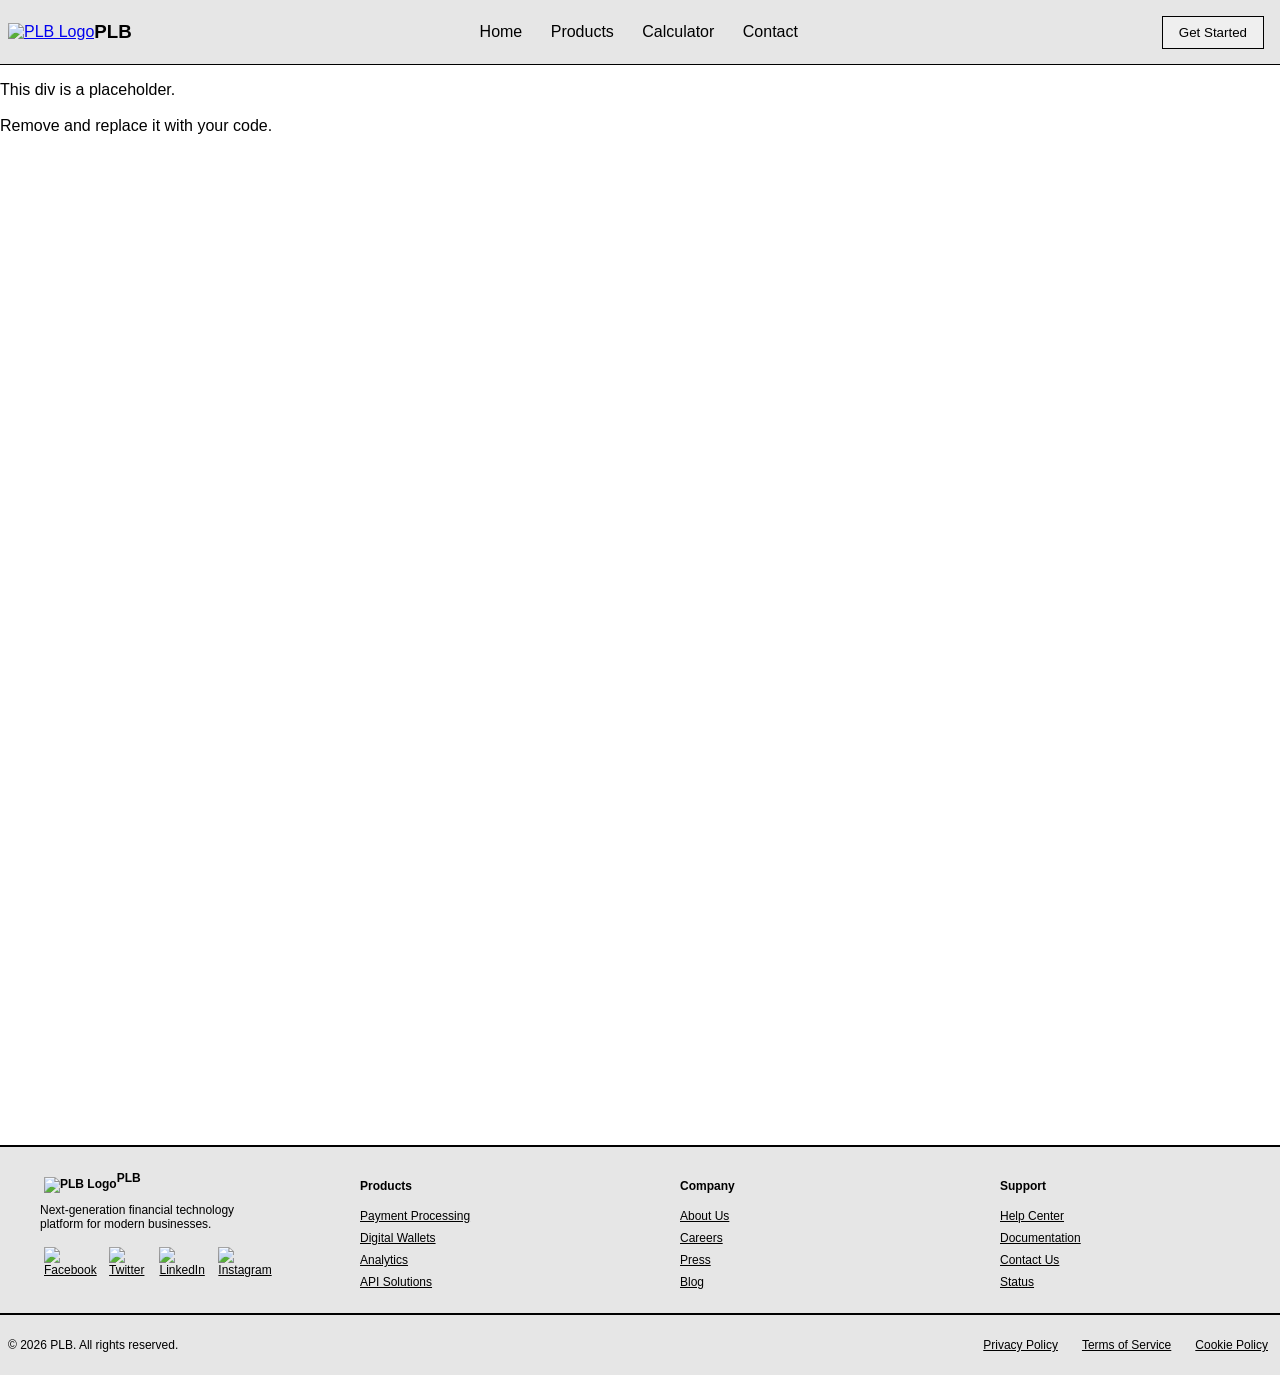
==== calculator.html @ 54ff8134 "v1.1.1 - Minor nav patch - Nav bar's positioning changed from fixed to sticky. No longer have to acc" ====
<!DOCTYPE html>
<html>
    <head>
        <meta charset="UTF-8">
        <meta name="viewport" content="width=device-width, initial-scale=1.0">
        <title>PLB</title>
        <link rel="icon" type="image/x-icon" href="/assets/growth.png">
        <link rel="stylesheet" href="/css/main.css">
        <link rel="stylesheet" href="/css/calculator.css"> 
        <script src="js/main.js"></script>
    </head>

    <body>
        <nav>
            <a id="growth" href="index.html">
                <img src="/assets/growth.png" alt="PLB Logo">
            </a>
            <h3>PLB</h3>
            
            <div id="menu-links">
                <a href="index.html">Home</a>
                <a href="products.html">Products</a>
                <a href="calculator.html">Calculator</a>
                <a href="contact.html">Contact</a>
            </div>
            
            <button type="button" onclick="">Get Started</button>

            <div id="menu-icon" onclick="menuFunction(this)">
                <div id="bar1"></div>
                <div id="bar2"></div>
                <div id="bar3"></div>
            </div>
        </nav>

        <div style="background-color: hsl(0, 0%, 100%);; height: 120vh; width: 100%;">
            <p>
                This div is a placeholder. <br><br>
                Remove and replace it with your code. 
            </p>
        </div>

        <footer>
            <div id="upper-footer-container">
                <div class="quadrants">
                    <h4><img src="/assets/growth.png" alt="PLB Logo">PLB</h4>
                    <p>Next-generation financial technology platform for modern businesses.</p>
                    <div id="social-link">
                        <a href=""><img src="/assets/facebook.png" alt="Facebook"></a>
                        <a href=""><img src="/assets/twitter.png" alt="Twitter"></a>
                        <a href=""><img src="/assets/linkedin.png" alt="LinkedIn"></a>
                        <a href=""><img src="/assets/instagram.png" alt="Instagram"></a>
                    </div>
                </div>

                <div class="quadrants">
                    <p><b>Products</b></p>
                    <a href="">Payment Processing</a>
                    <a href="">Digital Wallets</a>
                    <a href="">Analytics</a>
                    <a href="">API Solutions</a>
                </div>

                <div class="quadrants">
                    <p><b>Company</b></p>
                    <a href="">About Us</a>
                    <a href="">Careers</a>
                    <a href="">Press</a>
                    <a href="">Blog</a>
                </div>

                <div class="quadrants">
                    <p><b>Support</b></p>
                    <a href="">Help Center</a>
                    <a href="">Documentation</a>
                    <a href="">Contact Us</a>
                    <a href="">Status</a>
                </div>
            </div>
            <div id="lower-footer-container">
                <p>&#169; 2026 PLB. All rights reserved.</p>
                <a href="">Privacy Policy</a>
                <a href="">Terms of Service</a>
                <a href="">Cookie Policy</a>
            </div>
        </footer>
    </body>
</html>
---- css/main.css ----
html {
    scroll-behavior: smooth;
    font-family: "Montserrat", sans-serif;
}

body {
    background-color: hsl(0, 0%, 90%);
    width: 100%;
    display: flex;
    flex-direction: column;
    margin: 0;
    align-items: center;
}

/* ===== NAV SECTION ===== */
nav {
    border-bottom: 1px solid black;
    background-color: hsl(0, 0%, 90%);
    width: 100%;
    height: 64px;
    display: flex;
    align-items: center;
    justify-content: center;
    position: sticky;
    top: 0;
    z-index: 999; /* To ensure it stay above everything */
}
nav #growth {
    margin-left: 8px;
    transition: transform 0.3s ease;
}
nav #growth:hover {
    transform: scale(1.1);
}
nav #growth img {
    width: 44px;
}
nav #menu-links {
    margin: auto;
}
nav #menu-links a {
    padding: 8px;
    margin: 0 4px;
    text-decoration: none;
    color: black;
}
nav #menu-links a:hover {
    background-color: black;
    color: white;
}
nav button {
    border: 1px solid black;
    padding: 8px 16px;
    margin: 0 16px;
}
nav button:hover {
    background-color: black;
    color: white;
} 
nav #menu-icon {
    display: none; 
    margin: 0 16px;
} 
nav #menu-icon div {
    background-color: black;
    width: 24px;
    height: 2px;
    margin: 4px 0;
    transition: all 0.4s ease;
}
nav #menu-icon.change #bar1 { 
    transform: translate(0, 6px) rotate(-45deg); 
}
nav #menu-icon.change #bar2 { 
    opacity: 0; 
}
nav #menu-icon.change #bar3 { 
    transform: translate(0, -6px) rotate(45deg); 
}
@media (max-width: 800px) {
    #menu-links {
        display: none;
    }
    nav button {
        display: none;
    }
    nav #menu-icon {
        margin-left: auto;
        display: block;
    }
}

/* ===== FOOTER SECTION ===== */
footer {
    width: 100%;
    background-color: hsl(0, 0%, 90%);
    font-size: 12px;
}
#upper-footer-container {
    border-top: 2px solid black;
    width: 100%;
    display: flex;
}
#upper-footer-container .quadrants {
    box-sizing: border-box;
    width: 25%;
    padding: 20px 40px;
    display: flex;
    flex-direction: column;
}
#upper-footer-container .quadrants a {
    margin: 4px 0;
    color: black;
}
#upper-footer-container .quadrants h4 {
    margin: 4px;
}
#upper-footer-container img[alt="PLB Logo"] {
    width: 24px;
    position: relative;
    top: 6px;
}
#upper-footer-container #social-link {
    width: 100%;
    display: flex;
    flex-direction: row;
}
#upper-footer-container #social-link img {
    width: 24px;
    margin: 0 4px;
}
#lower-footer-container {
    border-top: 2px solid black;
    width: 100%;
    height: 60px;
    display: flex;
    justify-content: center;
    align-items: center;
}
#lower-footer-container p {
    margin-left: 8px;
    margin-right: auto;
}
#lower-footer-container a {
    margin: 0 12px;
    color: black;
}
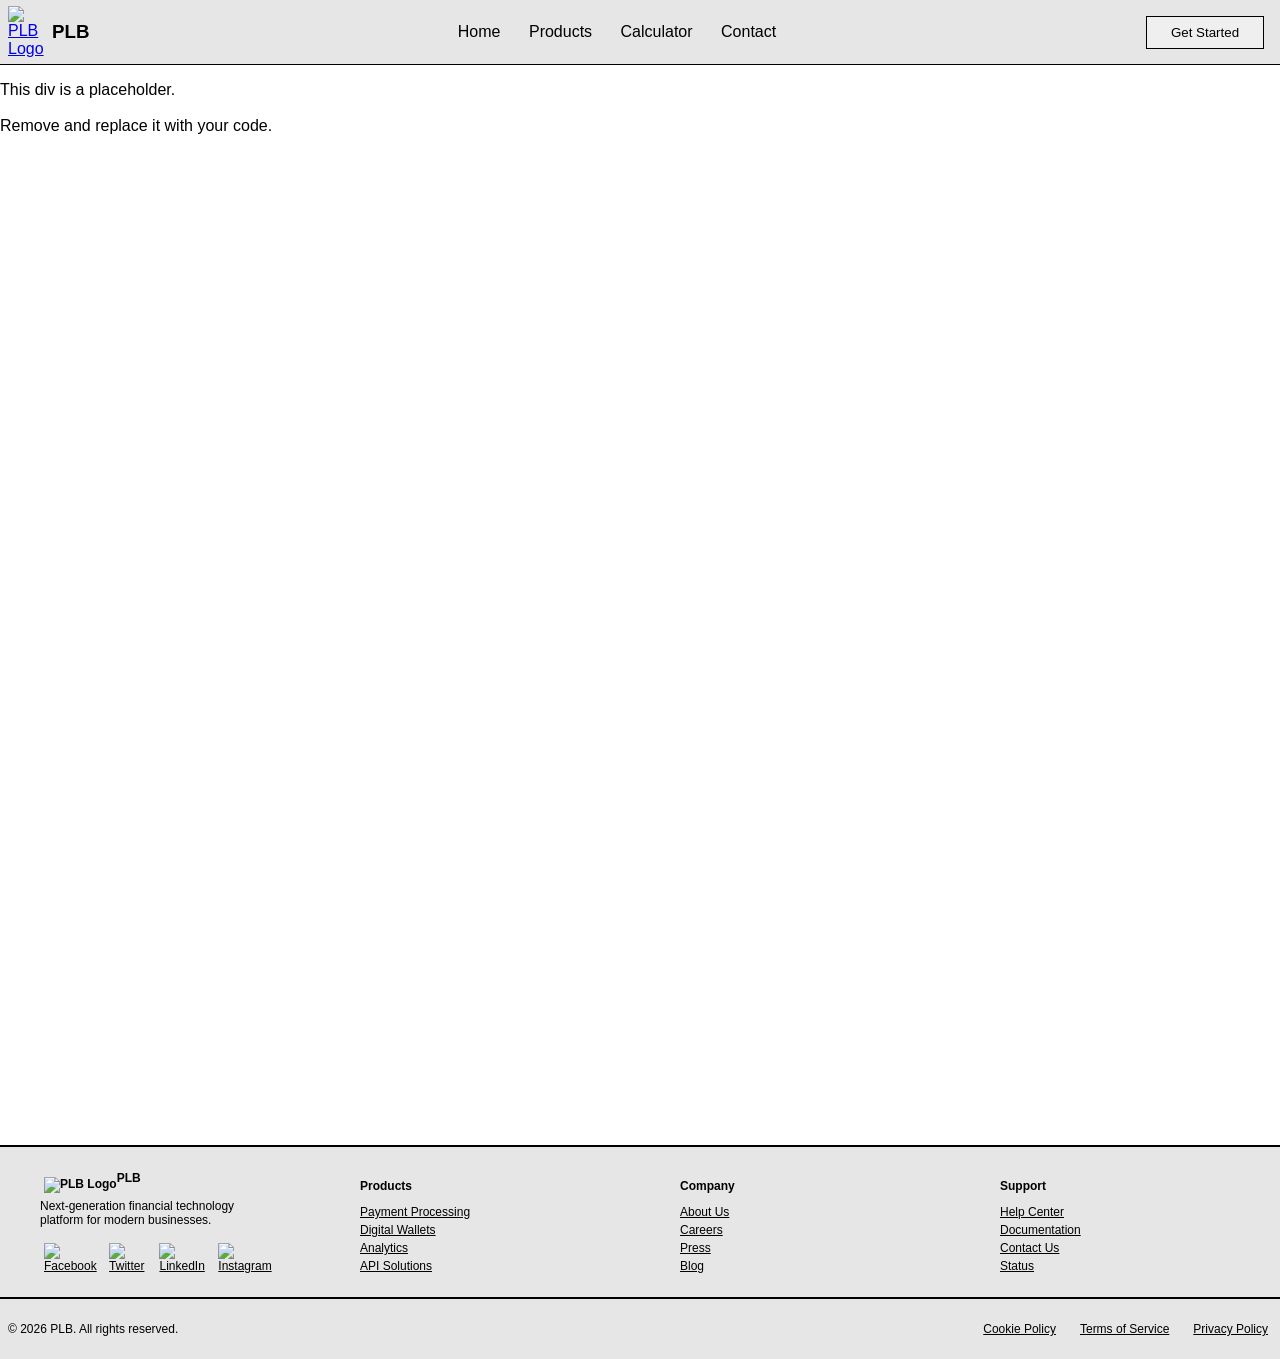
==== commit a693954d: "v1.1.2 - Nav and Footer display update - Changed display attribute of nav-bar and footer from flex t" ====
--- a/calculator.html
+++ b/calculator.html
@@ -79,9 +79,11 @@
             </div>
             <div id="lower-footer-container">
                 <p>&#169; 2026 PLB. All rights reserved.</p>
-                <a href="">Privacy Policy</a>
-                <a href="">Terms of Service</a>
-                <a href="">Cookie Policy</a>
+                <div>
+                    <a href="">Privacy Policy</a>
+                    <a href="">Terms of Service</a>
+                    <a href="">Cookie Policy</a>
+                </div>
             </div>
         </footer>
     </body>
--- a/css/main.css
+++ b/css/main.css
@@ -18,9 +18,9 @@
     background-color: hsl(0, 0%, 90%);
     width: 100%;
     height: 64px;
-    display: flex;
+    display: grid;
+    grid-template-columns: 52px 52px auto 150px;
     align-items: center;
-    justify-content: center;
     position: sticky;
     top: 0;
     z-index: 999; /* To ensure it stay above everything */
@@ -78,6 +78,9 @@
     transform: translate(0, -6px) rotate(45deg); 
 }
 @media (max-width: 800px) {
+    nav {
+        grid-template-columns: 52px 52px auto;
+    }
     #menu-links {
         display: none;
     }
@@ -99,16 +102,15 @@
 #upper-footer-container {
     border-top: 2px solid black;
     width: 100%;
-    display: flex;
+    display: grid;
+    grid-template-columns: 1fr 1fr 1fr 1fr;
 }
 #upper-footer-container .quadrants {
     box-sizing: border-box;
-    width: 25%;
     padding: 20px 40px;
-    display: flex;
-    flex-direction: column;
 }
 #upper-footer-container .quadrants a {
+    display: block;
     margin: 4px 0;
     color: black;
 }
@@ -133,15 +135,15 @@
     border-top: 2px solid black;
     width: 100%;
     height: 60px;
-    display: flex;
-    justify-content: center;
+    display: grid;
+    grid-template-columns: auto auto ;
     align-items: center;
 }
 #lower-footer-container p {
     margin-left: 8px;
-    margin-right: auto;
 }
 #lower-footer-container a {
+    float: right;
     margin: 0 12px;
     color: black;
 }
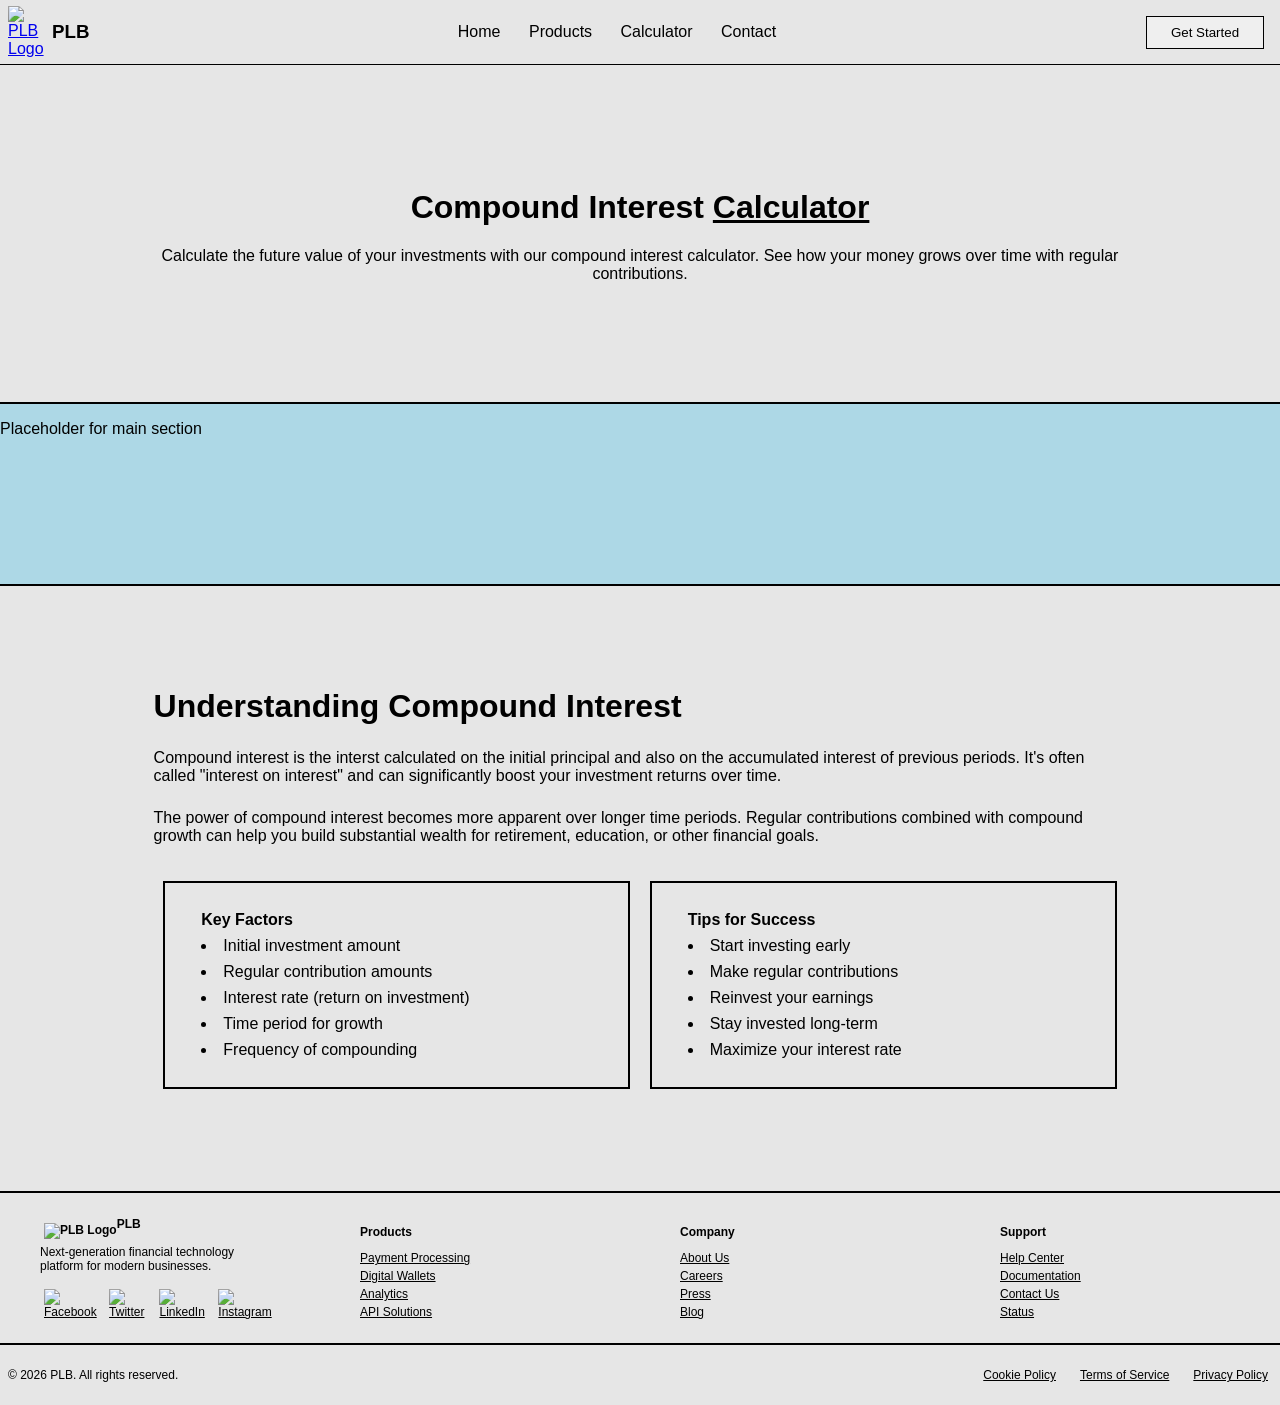
==== commit f9098939: "v1.2.0 - New calculator sections - Added intro & informative section on the calculator page." ====
--- a/calculator.html
+++ b/calculator.html
@@ -33,11 +33,56 @@
             </div>
         </nav>
 
-        <div style="background-color: hsl(0, 0%, 100%);; height: 120vh; width: 100%;">
+        <div id="intro-container">
+            <h1>Compound Interest <u>Calculator</u></h1>
             <p>
-                This div is a placeholder. <br><br>
-                Remove and replace it with your code. 
+                Calculate the future value of your investments with our compound interest calculator. 
+                See how your money grows over time with regular contributions.
             </p>
+        </div>
+
+        <div style="height: 20vh; width: 100%; background-color: lightblue;">
+            <p>Placeholder for main section</p>
+        </div>
+
+        <div id="explainer-container">
+            <div id="top-explainer">
+                <h1>Understanding Compound Interest</h1>
+                <p>
+                    Compound interest is the interst calculated on the initial principal 
+                    and also on the accumulated interest of previous periods. It's often 
+                    called "interest on interest" and can significantly boost your investment 
+                    returns over time.
+                </p>
+                <p>
+                    The power of compound interest becomes more apparent over longer time periods. 
+                    Regular contributions combined with compound growth can help you build substantial 
+                    wealth for retirement, education, or other financial goals.
+                </p>
+            </div>
+
+            <div class="lower-explainer">
+                <h4>Key Factors</h4>
+                <ul>
+                    <li>Initial investment amount</li>
+                    <li>Regular contribution amounts</li>
+                    <li>Interest rate (return on investment)</li>
+                    <li>Time period for growth</li>
+                    <li>Frequency of compounding</li>
+                </ul>
+            </div>
+
+            <div class="lower-explainer">
+                <h4>Tips for Success</h4>
+                <ul>
+                    <li>Start investing early</li>
+                    <li>Make regular contributions</li>
+                    <li>Reinvest your earnings</li>
+                    <li>Stay invested long-term</li>
+                    <li>Maximize your interest rate</li>
+                </ul>
+            </div>
+
         </div>
 
         <footer>
--- a/css/calculator.css
+++ b/css/calculator.css
@@ -0,0 +1,47 @@
+#intro-container {
+    width: 100%;
+    box-sizing: border-box;
+    padding: 8% 12%;
+    text-align: center;
+    border-bottom: 2px solid black;
+}
+
+
+
+
+
+#explainer-container {
+    border-top: 2px solid black;
+    width: 100%;
+    box-sizing: border-box;
+    padding: 8% 12%;
+}
+#top-explainer h1 {
+    margin: 0;
+    margin-bottom: 24px;
+}
+#top-explainer p {
+    margin-bottom: 24px;
+}
+.lower-explainer {
+    border: 2px solid black;
+    box-sizing: border-box;
+    width: 48%;
+    float: left;
+    margin: 0 1%;
+    padding: 28px 36px;
+    margin-top: 12px;
+}
+.lower-explainer h4 {
+    margin: 0;
+}
+.lower-explainer ul {
+    margin: 0;
+    padding-left: 0;
+    list-style-position: inside;
+}
+.lower-explainer li {
+    margin-top: 8px;
+}
+
+
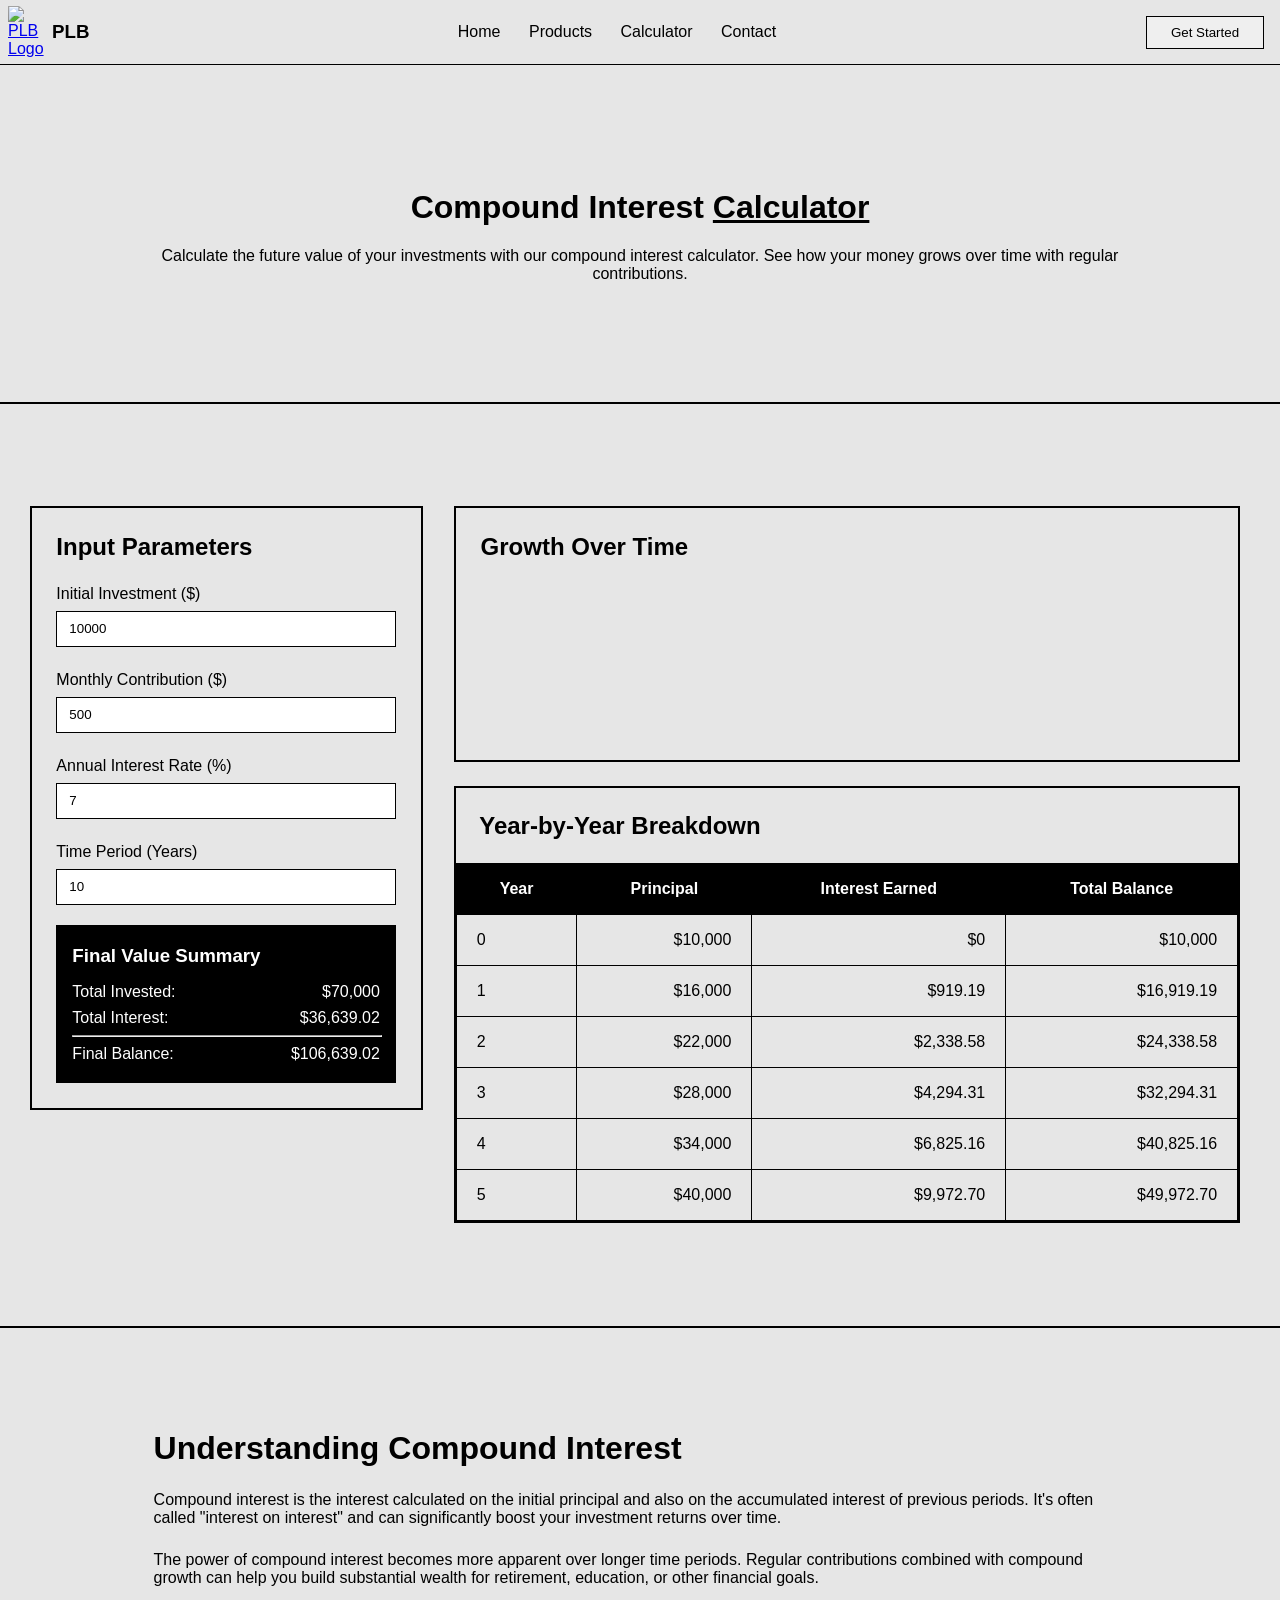
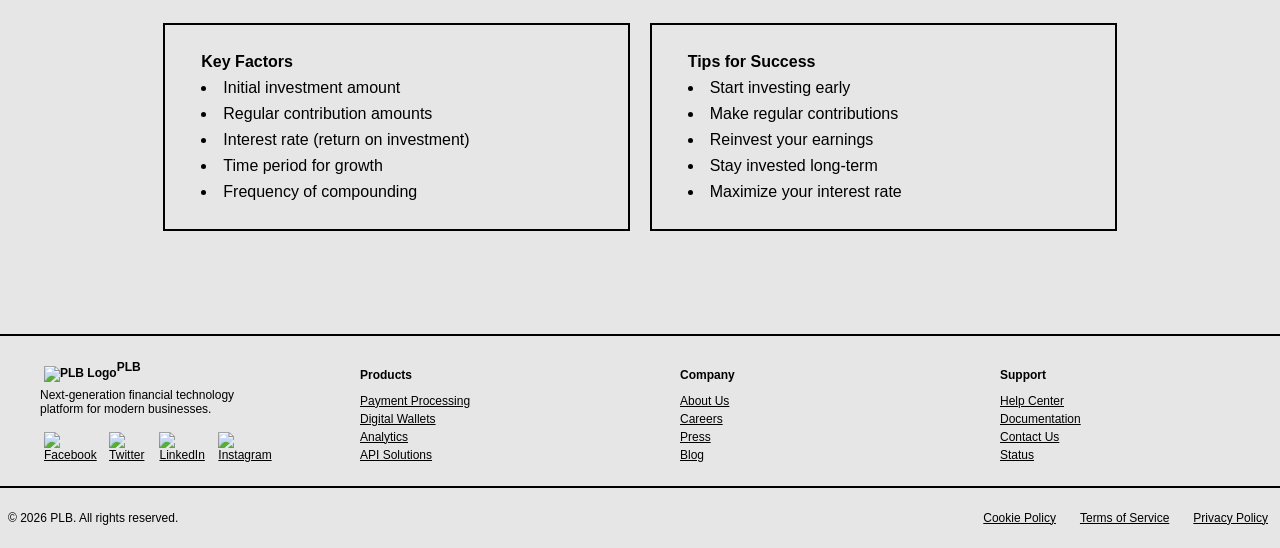
==== commit 4076e037: "v1.4.0 - Calculator page update - Added input, graph, and table section on calculator page - No fun" ====
--- a/calculator.html
+++ b/calculator.html
@@ -8,6 +8,7 @@
         <link rel="stylesheet" href="/css/main.css">
         <link rel="stylesheet" href="/css/calculator.css"> 
         <script src="js/main.js"></script>
+        <script src="https://cdn.jsdelivr.net/npm/chart.js"></script>
     </head>
 
     <body>
@@ -41,15 +42,95 @@
             </p>
         </div>
 
-        <div style="height: 20vh; width: 100%; background-color: lightblue;">
-            <p>Placeholder for main section</p>
+        <div id="calculator-container">
+            <div id="input">
+                <h2>Input Parameters</h2>
+
+                <p>Initial Investment ($)</p>
+                <input type="number" step="1000" value="10000" min="0">
+
+                <p>Monthly Contribution ($)</p>
+                <input type="number" step="100" value="500">
+
+                <p>Annual Interest Rate (%)</p>
+                <input type="number" step="1" value="7">
+
+                <p>Time Period (Years)</p>
+                <input type="number" step="1" value="10">
+
+                <div id="summary">
+                    <h3>Final Value Summary</h3>
+                    <p class="L">Total Invested:</p>
+                    <p class="R">$70,000</p>
+                    <p class="L">Total Interest:</p>
+                    <p class="R">$36,639.02</p>
+                    <hr>
+                    <p class="L">Final Balance:</p>
+                    <p class="R">$106,639.02</p>
+                </div>
+            </div>
+
+            <div id="graph">
+                <h2>Growth Over Time</h2>
+                <div id="chart-wrapper">
+                    <canvas id="myChart"></canvas>
+                </div>
+            </div>
+
+            <div id="table">
+                <h2>Year-by-Year Breakdown</h2>
+                <table>
+                    <tr>
+                        <th>Year</th>
+                        <th>Principal</th>
+                        <th>Interest Earned</th>
+                        <th>Total Balance</th>
+                    </tr>
+                    <tr>
+                        <td>0</td>
+                        <td>$10,000</td>
+                        <td>$0</td>
+                        <td>$10,000</td>
+                    </tr>
+                    <tr>
+                        <td>1</td>
+                        <td>$16,000</td>
+                        <td>$919.19</td>
+                        <td>$16,919.19</td>
+                    </tr>
+                    <tr>
+                        <td>2</td>
+                        <td>$22,000</td>
+                        <td>$2,338.58</td>
+                        <td>$24,338.58</td>
+                    </tr>
+                    <tr>
+                        <td>3</td>
+                        <td>$28,000</td>
+                        <td>$4,294.31</td>
+                        <td>$32,294.31</td>
+                    </tr>
+                    <tr>
+                        <td>4</td>
+                        <td>$34,000</td>
+                        <td>$6,825.16</td>
+                        <td>$40,825.16</td>
+                    </tr>
+                    <tr>
+                        <td>5</td>
+                        <td>$40,000</td>
+                        <td>$9,972.70</td>
+                        <td>$49,972.70</td>
+                    </tr>
+                </table>
+            </div>
         </div>
 
         <div id="explainer-container">
             <div id="top-explainer">
                 <h1>Understanding Compound Interest</h1>
                 <p>
-                    Compound interest is the interst calculated on the initial principal 
+                    Compound interest is the interest calculated on the initial principal 
                     and also on the accumulated interest of previous periods. It's often 
                     called "interest on interest" and can significantly boost your investment 
                     returns over time.
@@ -131,6 +212,8 @@
                 </div>
             </div>
         </footer>
+
+        <script src="js/calculator.js"></script>
     </body>
 </html>
 
--- a/css/calculator.css
+++ b/css/calculator.css
@@ -7,7 +7,111 @@
 }
 
 
-
+#calculator-container {
+    width: 100%;
+    margin: 0;
+    padding: 8% 1.5%;
+    box-sizing: border-box;
+    display: grid;
+    grid-template-columns: 1fr 2fr;
+}
+#calculator-container > div {
+    border: 2px solid black;
+    box-sizing: border-box;
+    margin: 0 auto;
+}
+#calculator-container #input {
+    grid-column: 1 / 2;
+    grid-row: 1 / 3;
+    width: 95%;
+    height: fit-content;
+    position: sticky;
+    top: 13vh;
+    padding: 6%;
+}
+#calculator-container #input h2 {
+    margin: 0;
+}
+#calculator-container #input p {
+    margin-top: 24px;
+    margin-bottom: 8px;
+}
+#calculator-container #input input {
+    width: 100%;
+    height: 36px;
+    padding: 12px;
+    margin: 0;
+    box-sizing: border-box;
+    border: 1px solid black;
+}
+#calculator-container #input #summary {
+    background-color: black;
+    color: white;
+    margin-top: 20px;
+    padding: 12px 16px;
+    box-sizing: border-box;
+    display: grid;
+    grid-template-columns: 1fr 1fr;
+}
+#calculator-container #input #summary h3 {
+    margin-top: 8px;
+    margin-bottom: 16px;
+    grid-column: 1 / 3;
+}
+#calculator-container #input #summary p {
+    margin-top: 0;
+    margin-bottom: 8px;
+}
+#calculator-container #input #summary .L {
+    grid-column: 1 / 2;
+}
+#calculator-container #input #summary .R {
+    grid-column: 2 / 3;
+    text-align: right;
+}
+#calculator-container #input #summary hr {
+    margin-top: 0;
+    grid-column: 1 / 3;
+    width: 100%;
+}
+#calculator-container #graph {
+    grid-column: 2 / 3;
+    width: 95%;
+    height: fit-content;
+    margin-bottom: 3%;
+    padding: 3%;
+}
+#calculator-container #graph h2 {
+    margin-top: 0;
+}
+#calculator-container #graph #chart-wrapper {
+    width: 100%;
+    height: 90%;
+}
+#calculator-container #table {
+    grid-column: 2 / 3;
+    width: 95%;
+    height: fit-content;
+}
+#calculator-container #table h2 {
+    margin: 3%;
+}
+#calculator-container #table table {
+    width: 100%;
+    border-collapse: collapse;
+}
+#calculator-container #table table th,
+#calculator-container #table table td {
+    padding: 16px 20px;
+    border: 1px solid black;
+}
+#calculator-container #table table th {
+    background-color: black;
+    color: white;
+}
+#calculator-container #table table td:not(:first-child) {
+    text-align: right;
+}
 
 
 #explainer-container {
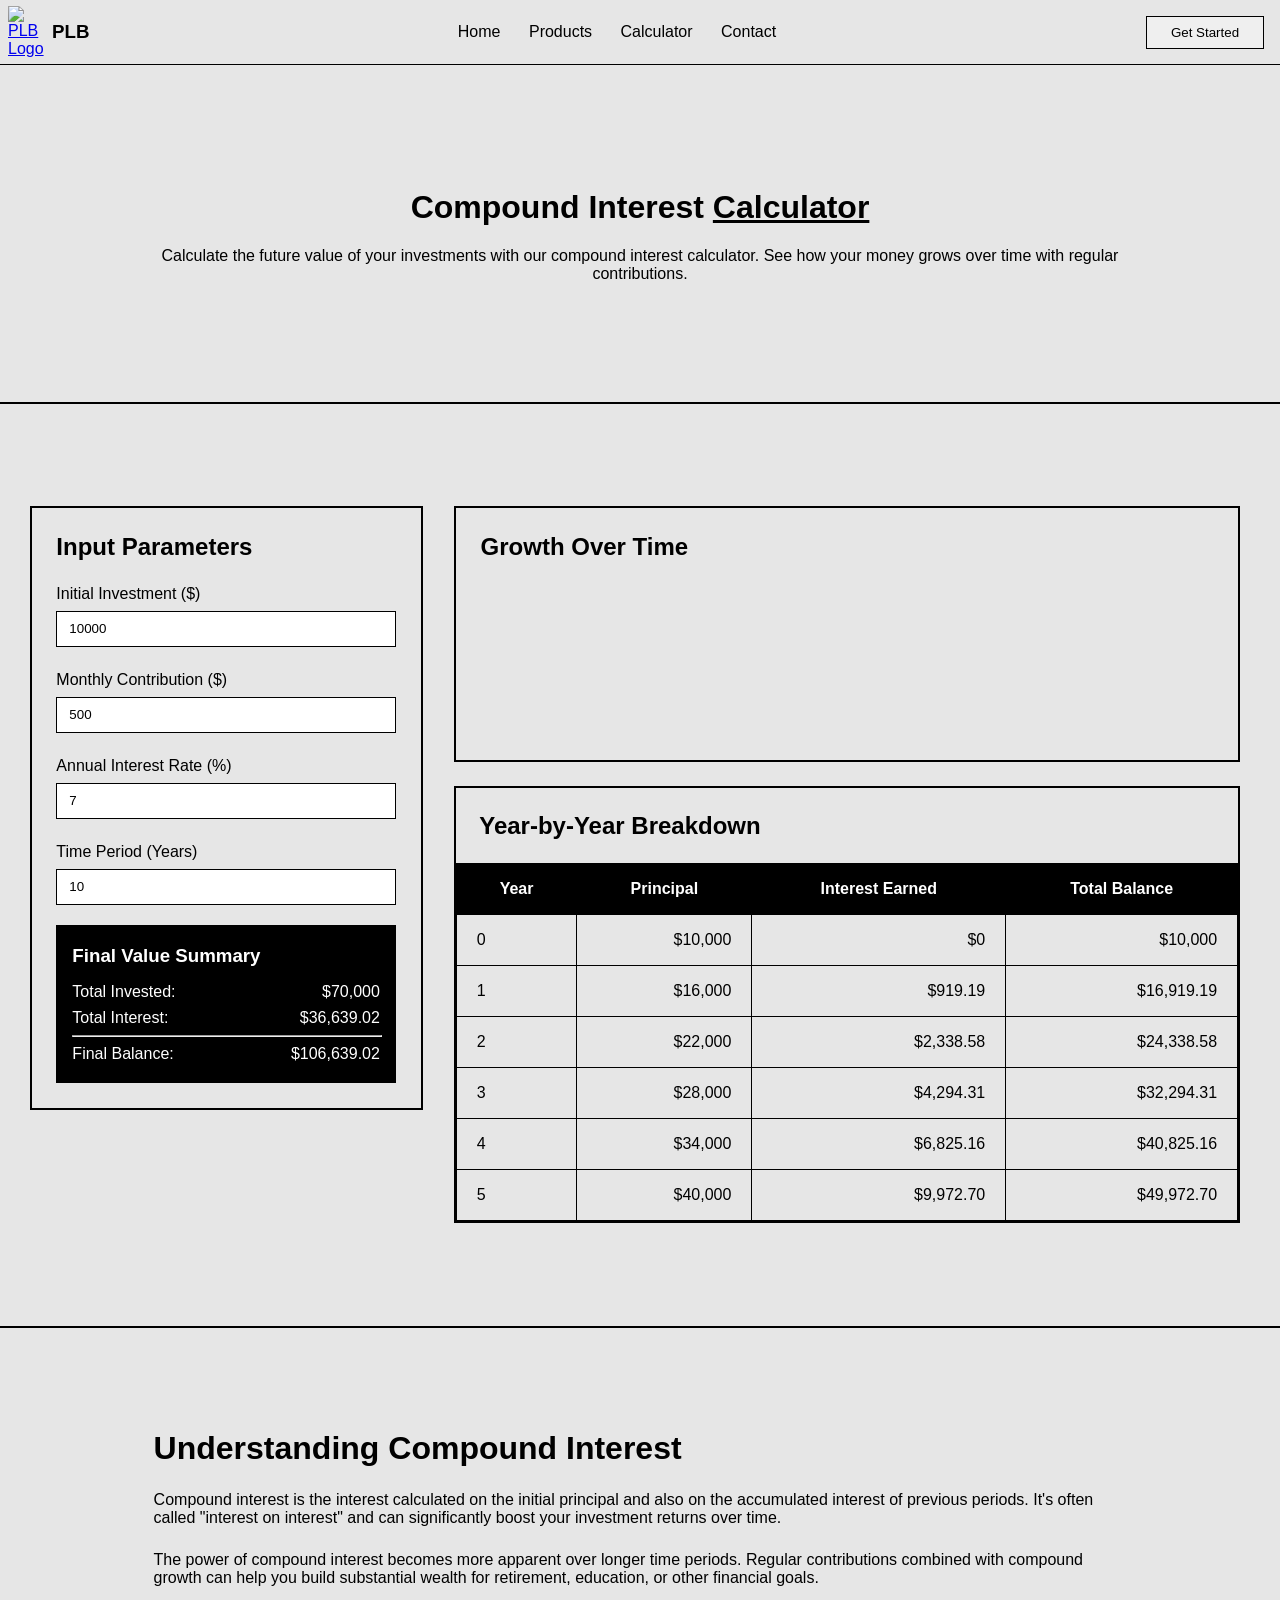
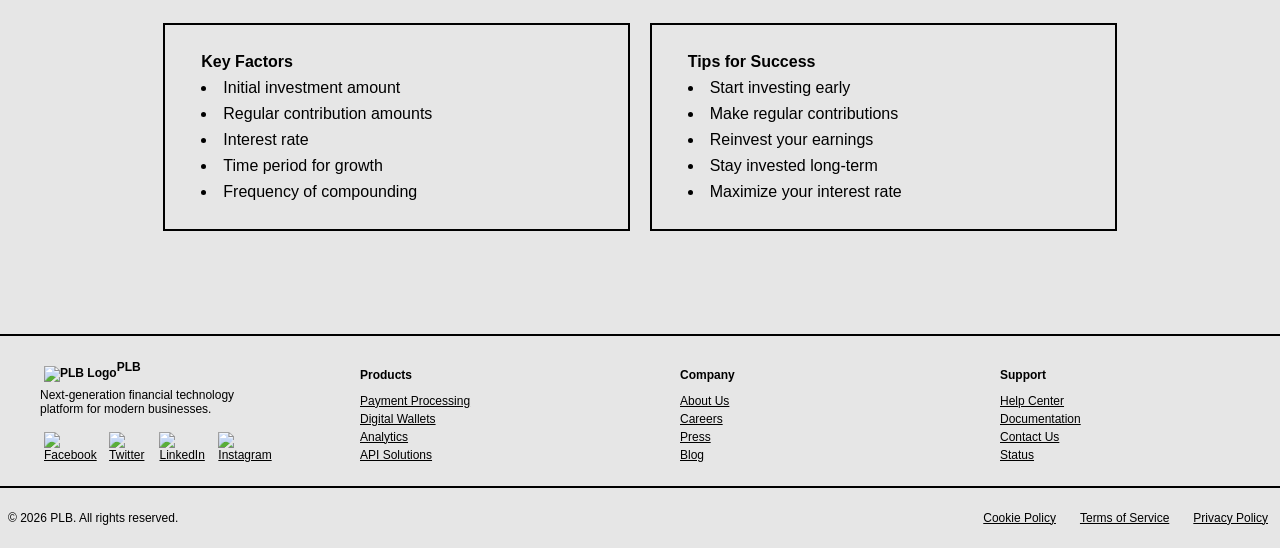
==== commit dd3404e9: "v1.4.1 - Minor patches" ====
--- a/calculator.html
+++ b/calculator.html
@@ -147,7 +147,7 @@
                 <ul>
                     <li>Initial investment amount</li>
                     <li>Regular contribution amounts</li>
-                    <li>Interest rate (return on investment)</li>
+                    <li>Interest rate</li>
                     <li>Time period for growth</li>
                     <li>Frequency of compounding</li>
                 </ul>
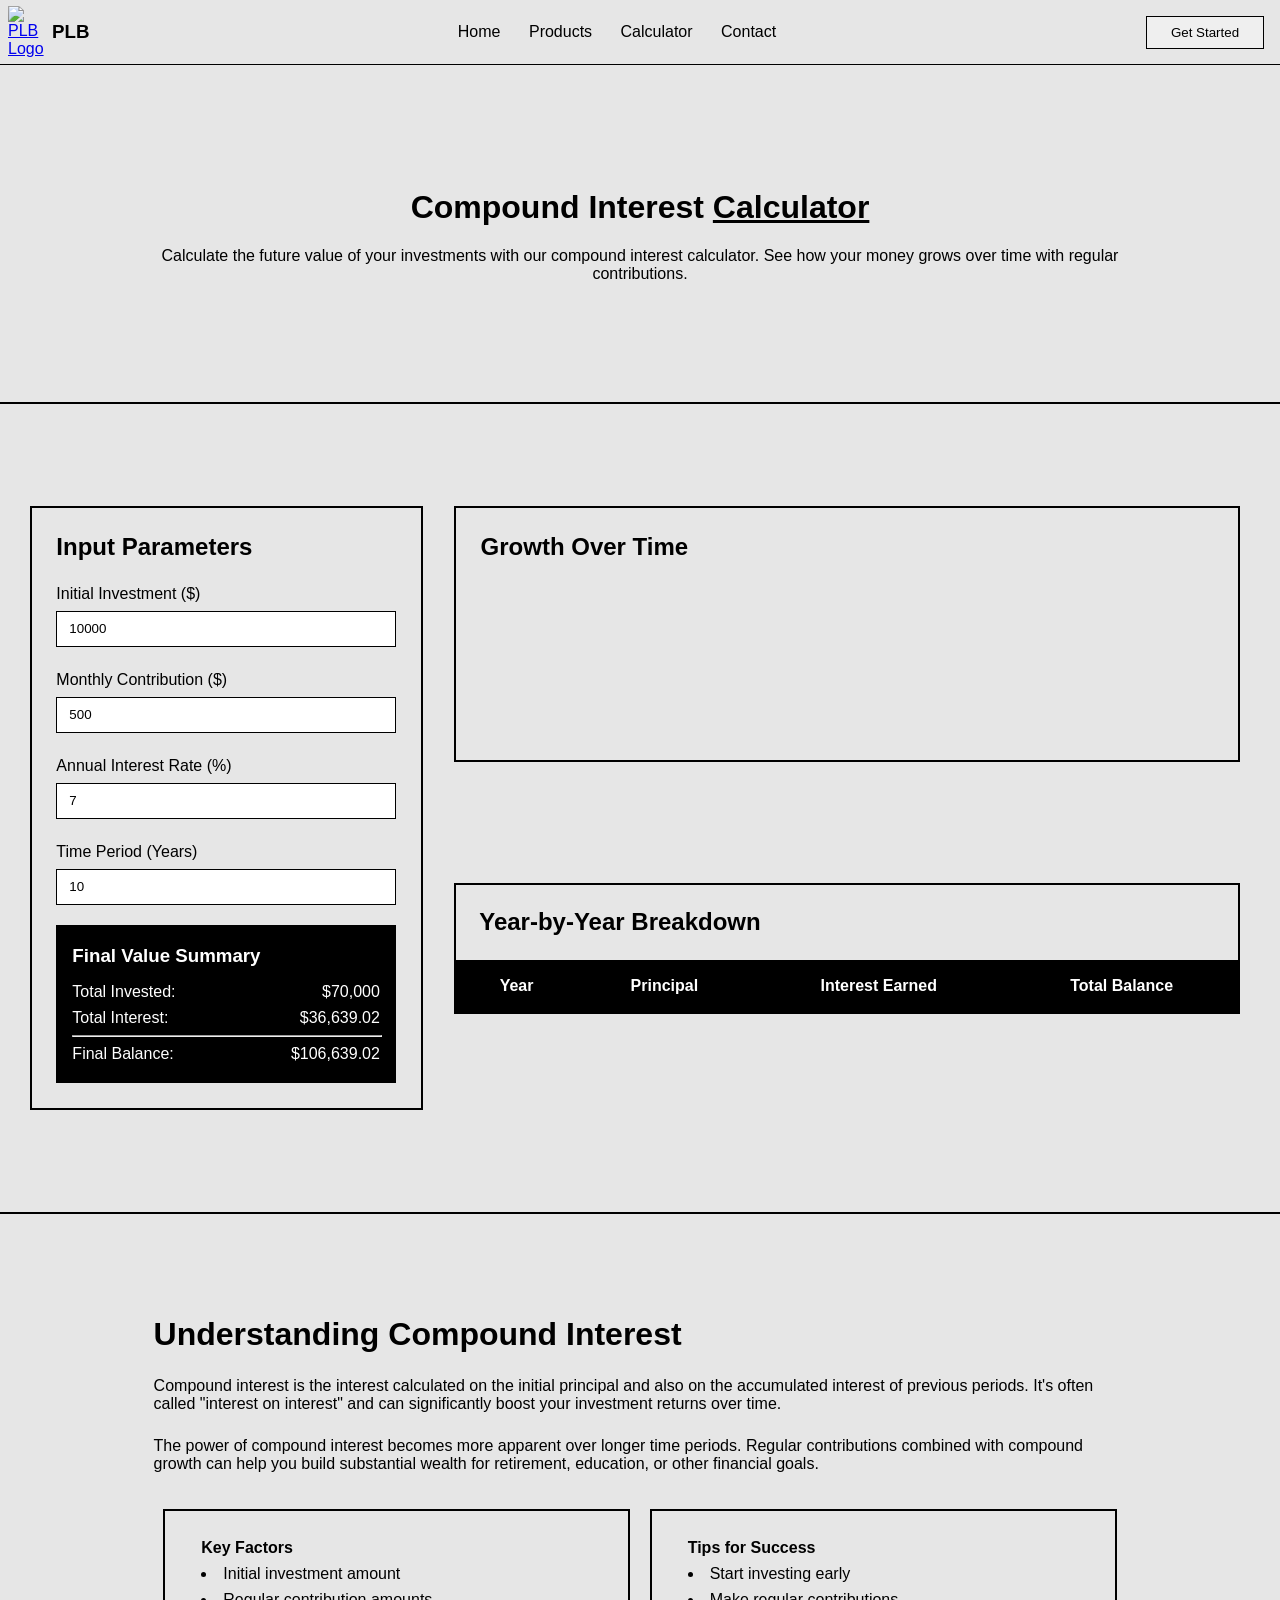
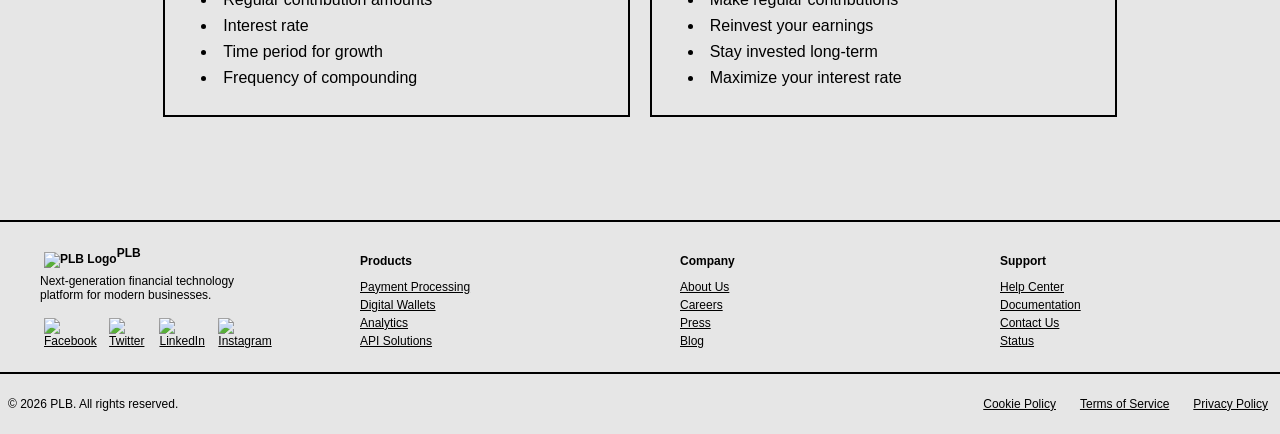
==== commit d2a25947: "v1.6.0 - implemented calculator page functionality Calculator is now fully functional!" ====
--- a/calculator.html
+++ b/calculator.html
@@ -7,8 +7,9 @@
         <link rel="icon" type="image/x-icon" href="/assets/growth.png">
         <link rel="stylesheet" href="/css/main.css">
         <link rel="stylesheet" href="/css/calculator.css"> 
-        <script src="js/main.js"></script>
-        <script src="https://cdn.jsdelivr.net/npm/chart.js"></script>
+        <script src="https://cdn.jsdelivr.net/npm/chart.js" defer></script>
+        <script src="js/calculator.js" defer></script>
+        <script src="js/main.js" defer></script>
     </head>
 
     <body>
@@ -47,26 +48,26 @@
                 <h2>Input Parameters</h2>
 
                 <p>Initial Investment ($)</p>
-                <input type="number" step="1000" value="10000" min="0">
+                <input id="initial" type="number" step="1000" value="10000" min="0">
 
                 <p>Monthly Contribution ($)</p>
-                <input type="number" step="100" value="500">
+                <input id="contribution" type="number" step="100" value="500">
 
                 <p>Annual Interest Rate (%)</p>
-                <input type="number" step="1" value="7">
+                <input id="interest" type="number" step="1" value="7">
 
                 <p>Time Period (Years)</p>
-                <input type="number" step="1" value="10">
+                <input id="years" type="number" step="1" value="10">
 
                 <div id="summary">
                     <h3>Final Value Summary</h3>
                     <p class="L">Total Invested:</p>
-                    <p class="R">$70,000</p>
+                    <p class="R" id="totalInvested">$70,000</p>
                     <p class="L">Total Interest:</p>
-                    <p class="R">$36,639.02</p>
+                    <p class="R" id="totalInterest">$36,639.02</p>
                     <hr>
                     <p class="L">Final Balance:</p>
-                    <p class="R">$106,639.02</p>
+                    <p class="R" id="finalBalance">$106,639.02</p>
                 </div>
             </div>
 
@@ -79,48 +80,12 @@
 
             <div id="table">
                 <h2>Year-by-Year Breakdown</h2>
-                <table>
+                <table id="table-breakdown">
                     <tr>
                         <th>Year</th>
                         <th>Principal</th>
                         <th>Interest Earned</th>
                         <th>Total Balance</th>
-                    </tr>
-                    <tr>
-                        <td>0</td>
-                        <td>$10,000</td>
-                        <td>$0</td>
-                        <td>$10,000</td>
-                    </tr>
-                    <tr>
-                        <td>1</td>
-                        <td>$16,000</td>
-                        <td>$919.19</td>
-                        <td>$16,919.19</td>
-                    </tr>
-                    <tr>
-                        <td>2</td>
-                        <td>$22,000</td>
-                        <td>$2,338.58</td>
-                        <td>$24,338.58</td>
-                    </tr>
-                    <tr>
-                        <td>3</td>
-                        <td>$28,000</td>
-                        <td>$4,294.31</td>
-                        <td>$32,294.31</td>
-                    </tr>
-                    <tr>
-                        <td>4</td>
-                        <td>$34,000</td>
-                        <td>$6,825.16</td>
-                        <td>$40,825.16</td>
-                    </tr>
-                    <tr>
-                        <td>5</td>
-                        <td>$40,000</td>
-                        <td>$9,972.70</td>
-                        <td>$49,972.70</td>
                     </tr>
                 </table>
             </div>
@@ -212,8 +177,6 @@
                 </div>
             </div>
         </footer>
-
-        <script src="js/calculator.js"></script>
     </body>
 </html>
 
--- a/css/main.css
+++ b/css/main.css
@@ -1,8 +1,26 @@
+:root {
+    --primary0: hsl(111, 41.1%, 20%);
+    --primary1: hsl(111, 41.1%, 25%);
+    --primary2: hsl(111, 41.1%, 30%);
+    --primary3: hsl(111, 41.1%, 35%);
+    --primary4: hsl(111, 41.1%, 40%);
+
+    --white0: hsl(0, 0%, 100%);
+    --white1: hsl(0, 0%, 95%);
+    --white2: hsl(0, 0%, 90%);
+    --white3: hsl(0, 0%, 85%);
+    --white4: hsl(0, 0%, 80%);
+
+    --black0: hsl(0, 0%, 0%);
+    --black1: hsl(0, 0%, 5%);
+    --black2: hsl(0, 0%, 10%);
+    --black3: hsl(0, 0%, 15%);
+    --black4: hsl(0, 0%, 20%);
+}
 html {
     scroll-behavior: smooth;
     font-family: "Montserrat", sans-serif;
 }
-
 body {
     background-color: hsl(0, 0%, 90%);
     width: 100%;
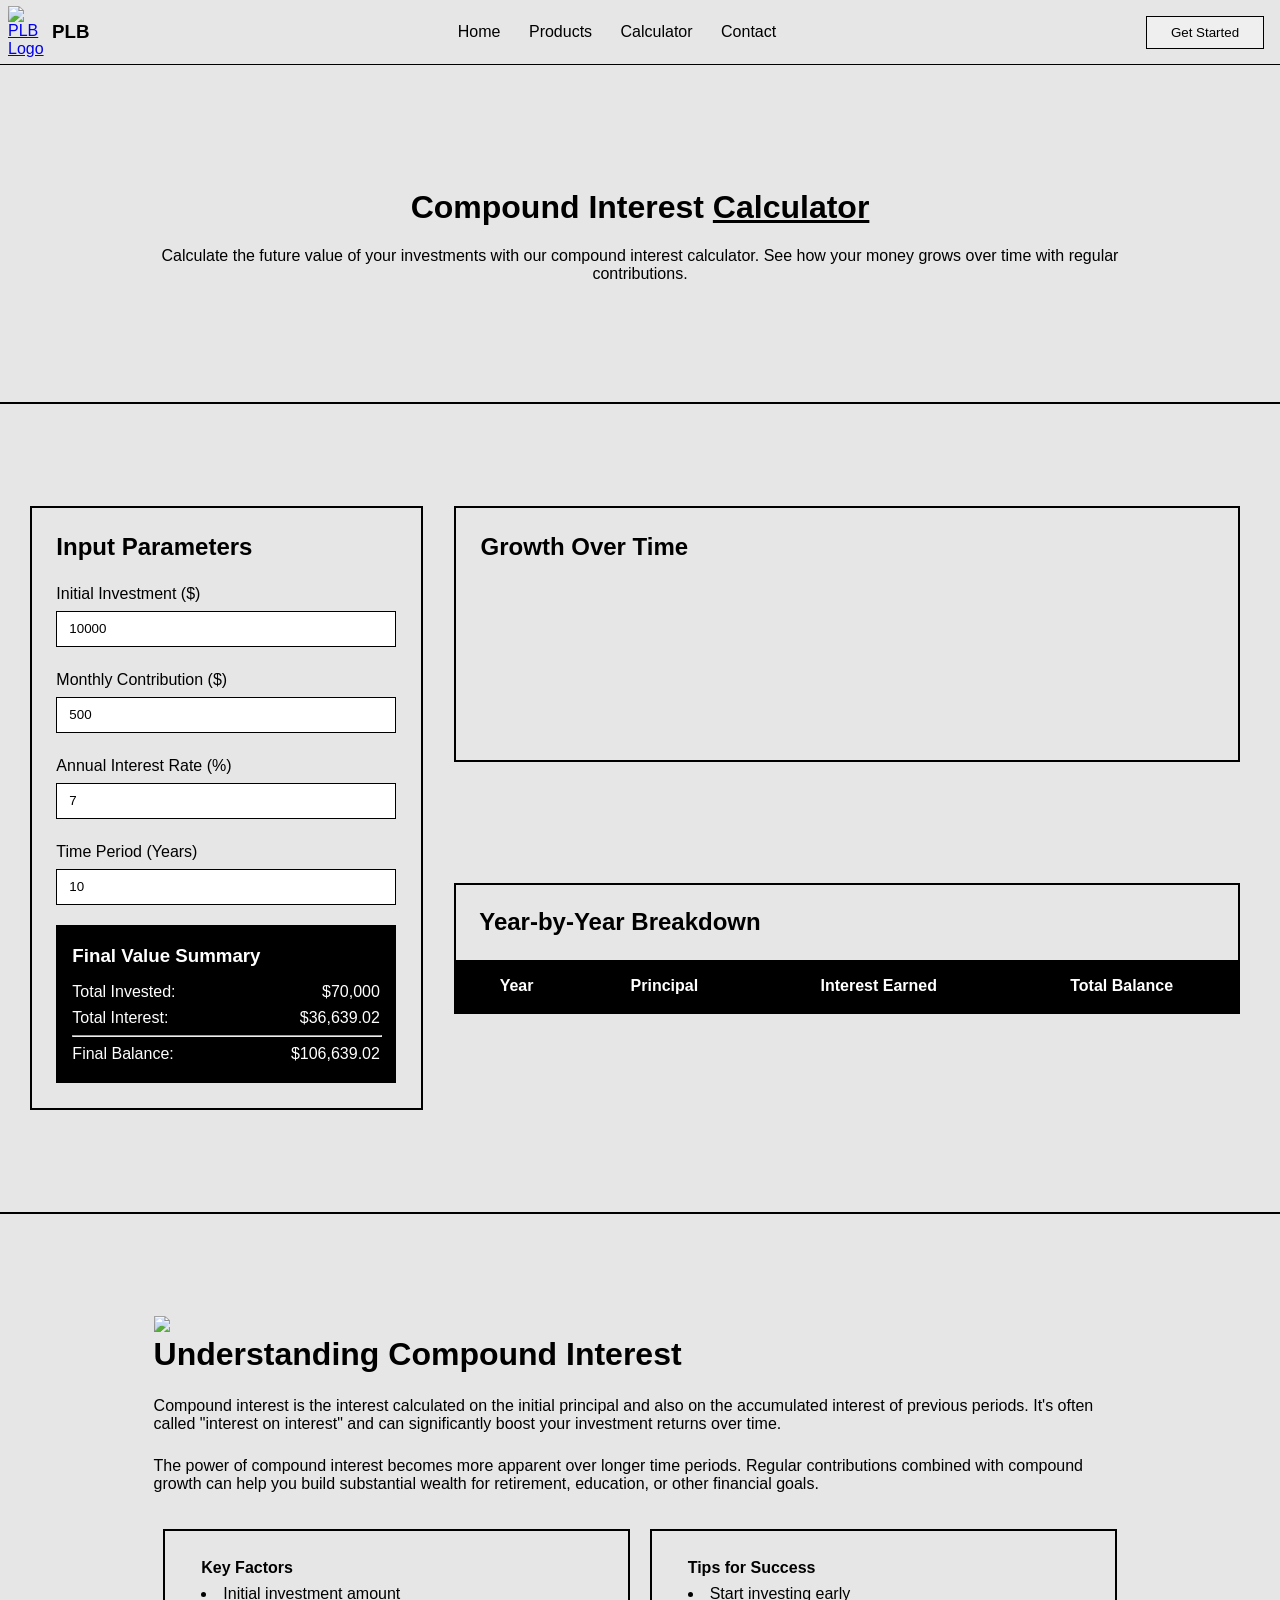
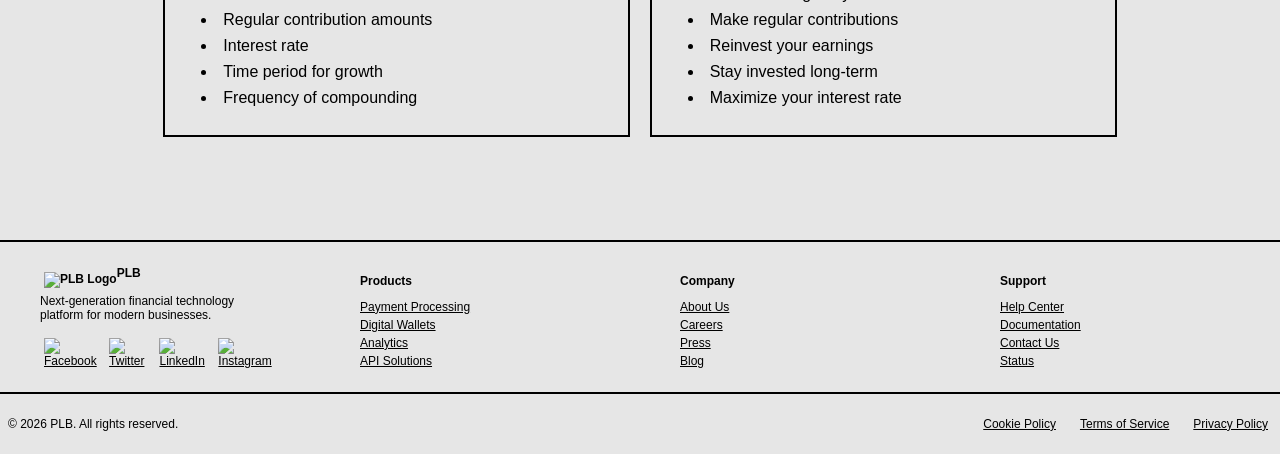
==== commit 0a8a5495: "v1.6.3 - minor patch - Correcting absolute file path to relative" ====
--- a/calculator.html
+++ b/calculator.html
@@ -4,9 +4,9 @@
         <meta charset="UTF-8">
         <meta name="viewport" content="width=device-width, initial-scale=1.0">
         <title>PLB</title>
-        <link rel="icon" type="image/x-icon" href="/assets/growth.png">
-        <link rel="stylesheet" href="/css/main.css">
-        <link rel="stylesheet" href="/css/calculator.css"> 
+        <link rel="icon" type="image/x-icon" href="assets/growth.png">
+        <link rel="stylesheet" href="css/main.css">
+        <link rel="stylesheet" href="css/calculator.css"> 
         <script src="https://cdn.jsdelivr.net/npm/chart.js" defer></script>
         <script src="js/calculator.js" defer></script>
         <script src="js/main.js" defer></script>
@@ -15,7 +15,7 @@
     <body>
         <nav>
             <a id="growth" href="index.html">
-                <img src="/assets/growth.png" alt="PLB Logo">
+                <img src="assets/growth.png" alt="PLB Logo">
             </a>
             <h3>PLB</h3>
             
@@ -51,13 +51,13 @@
                 <input id="initial" type="number" step="1000" value="10000" min="0">
 
                 <p>Monthly Contribution ($)</p>
-                <input id="contribution" type="number" step="100" value="500">
+                <input id="contribution" type="number" step="100" value="500" min="0">
 
                 <p>Annual Interest Rate (%)</p>
-                <input id="interest" type="number" step="1" value="7">
+                <input id="interest" type="number" step="1" value="7" min="0">
 
                 <p>Time Period (Years)</p>
-                <input id="years" type="number" step="1" value="10">
+                <input id="years" type="number" step="1" value="10" min="0">
 
                 <div id="summary">
                     <h3>Final Value Summary</h3>
@@ -92,6 +92,7 @@
         </div>
 
         <div id="explainer-container">
+            <img id="loonie" src="assets/loonie.jpg">
             <div id="top-explainer">
                 <h1>Understanding Compound Interest</h1>
                 <p>
@@ -134,13 +135,13 @@
         <footer>
             <div id="upper-footer-container">
                 <div class="quadrants">
-                    <h4><img src="/assets/growth.png" alt="PLB Logo">PLB</h4>
+                    <h4><img src="assets/growth.png" alt="PLB Logo">PLB</h4>
                     <p>Next-generation financial technology platform for modern businesses.</p>
                     <div id="social-link">
-                        <a href=""><img src="/assets/facebook.png" alt="Facebook"></a>
-                        <a href=""><img src="/assets/twitter.png" alt="Twitter"></a>
-                        <a href=""><img src="/assets/linkedin.png" alt="LinkedIn"></a>
-                        <a href=""><img src="/assets/instagram.png" alt="Instagram"></a>
+                        <a href=""><img src="assets/facebook.png" alt="Facebook"></a>
+                        <a href=""><img src="assets/twitter.png" alt="Twitter"></a>
+                        <a href=""><img src="assets/linkedin.png" alt="LinkedIn"></a>
+                        <a href=""><img src="assets/instagram.png" alt="Instagram"></a>
                     </div>
                 </div>
 
